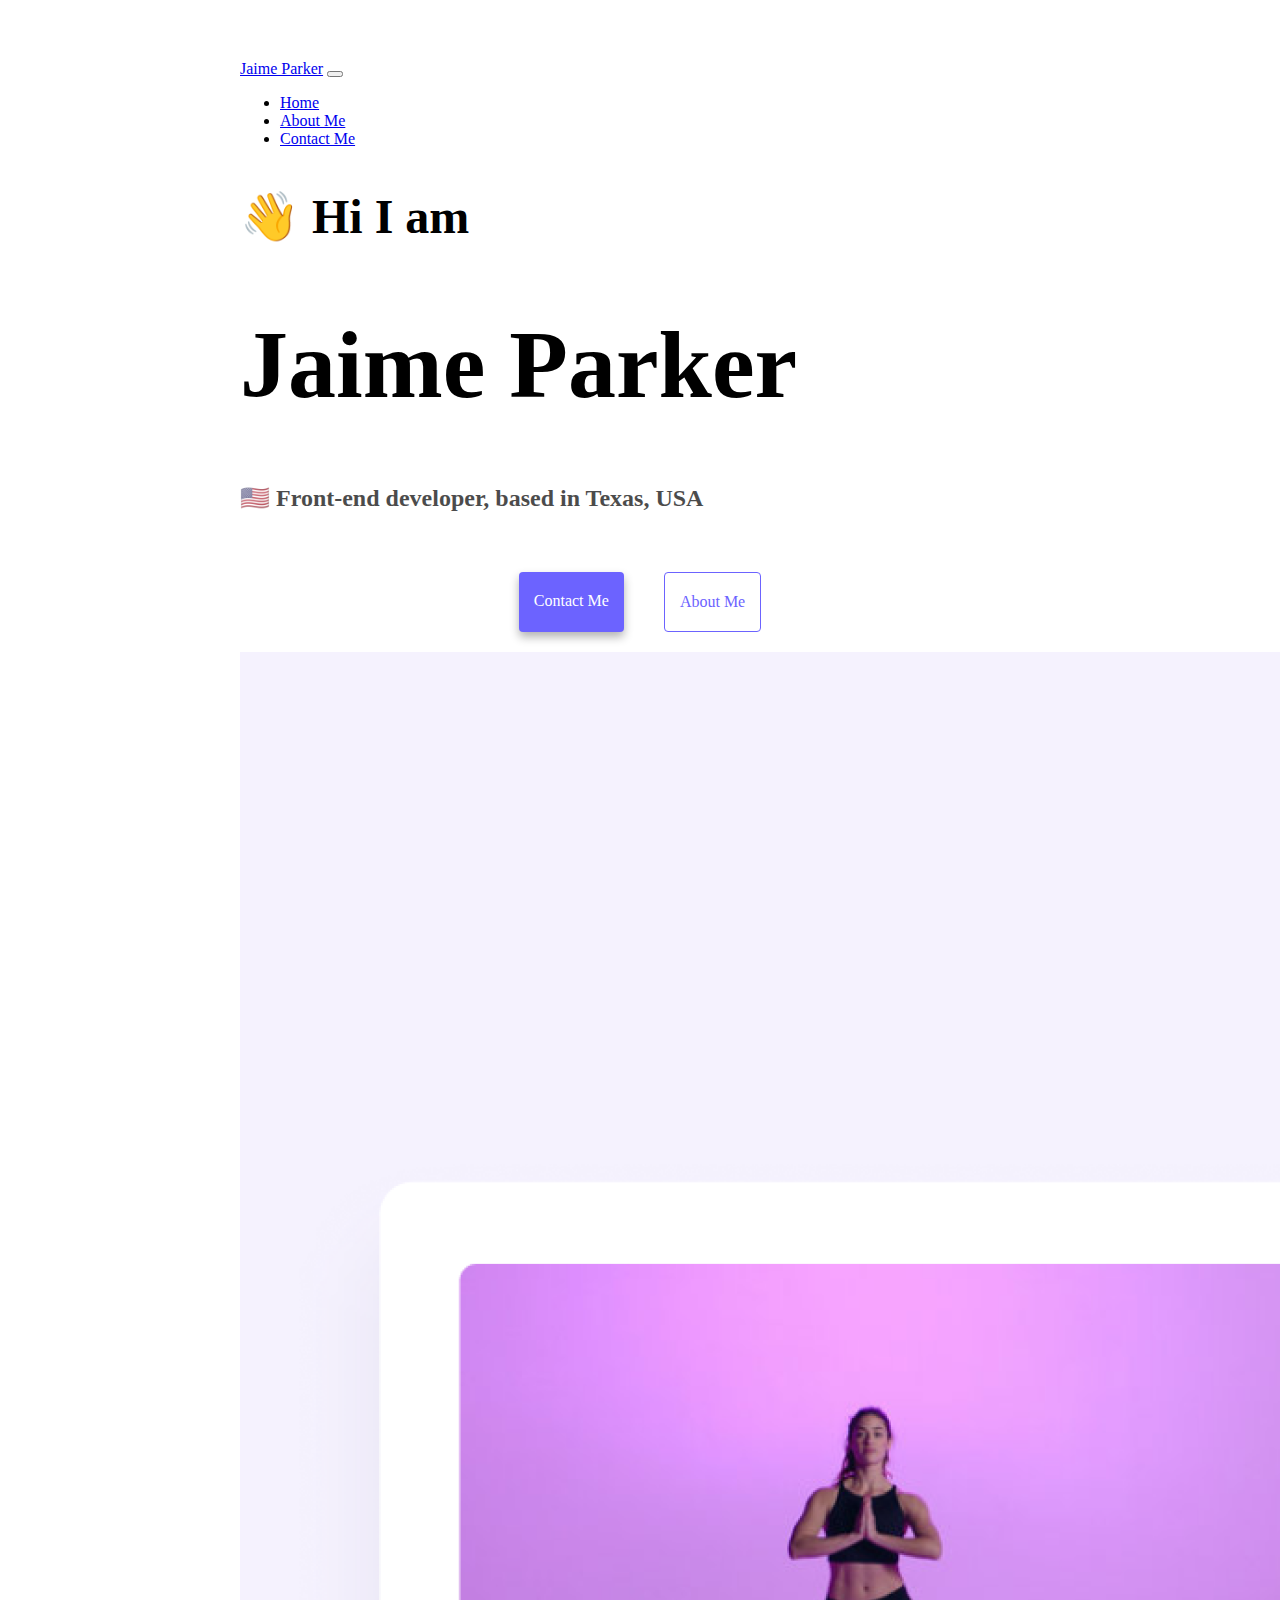
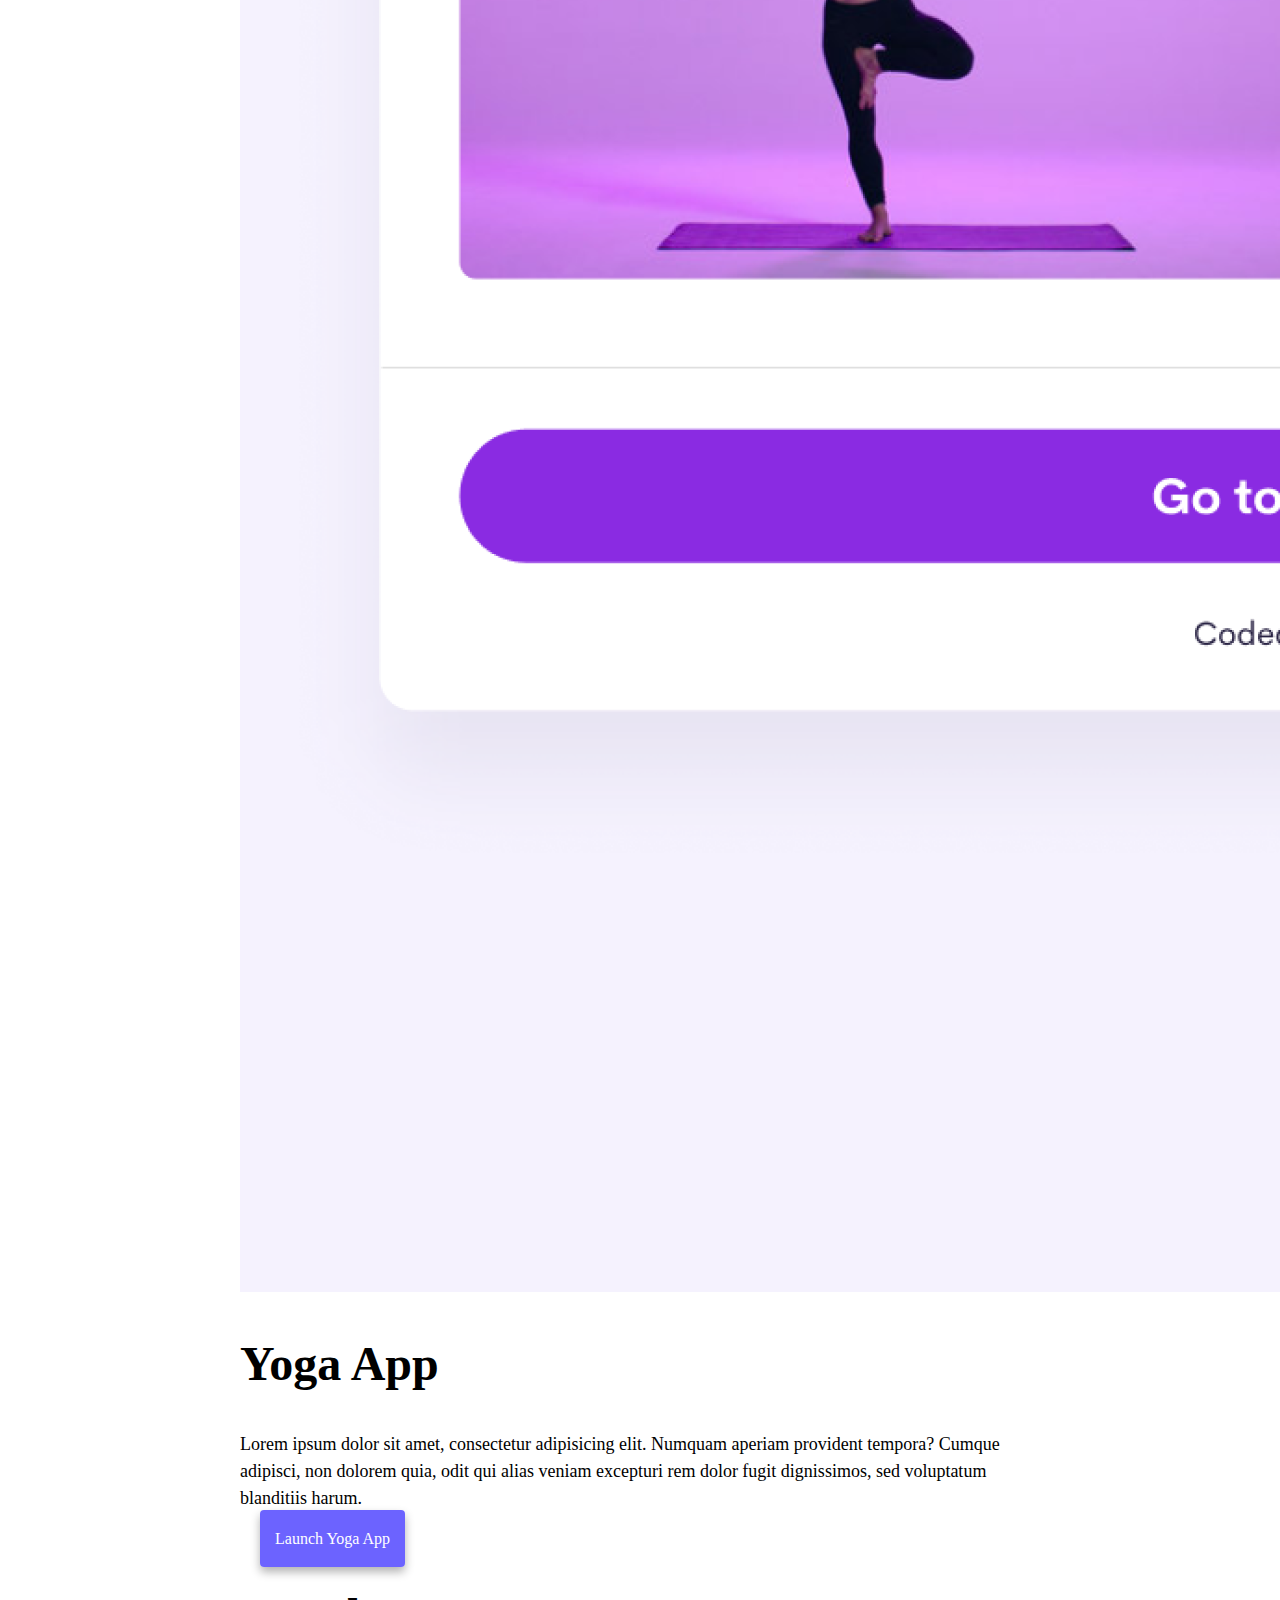
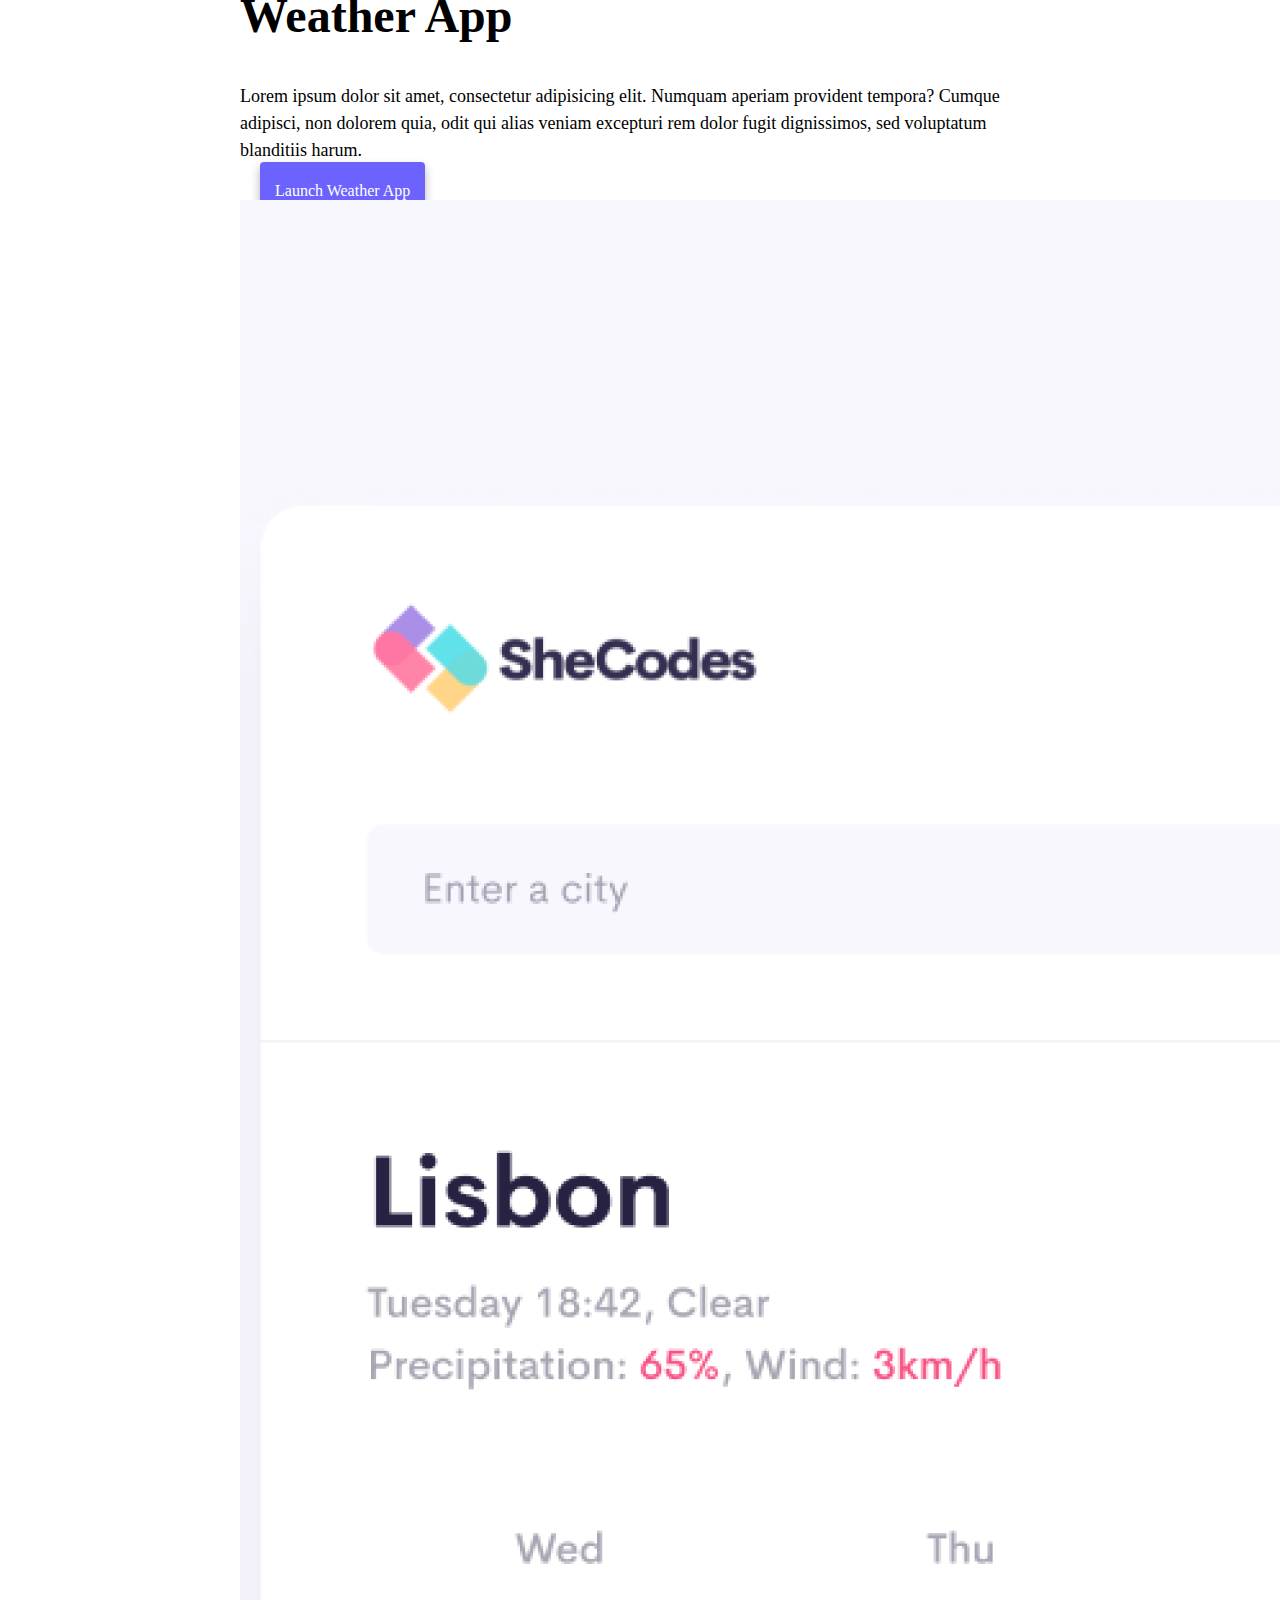
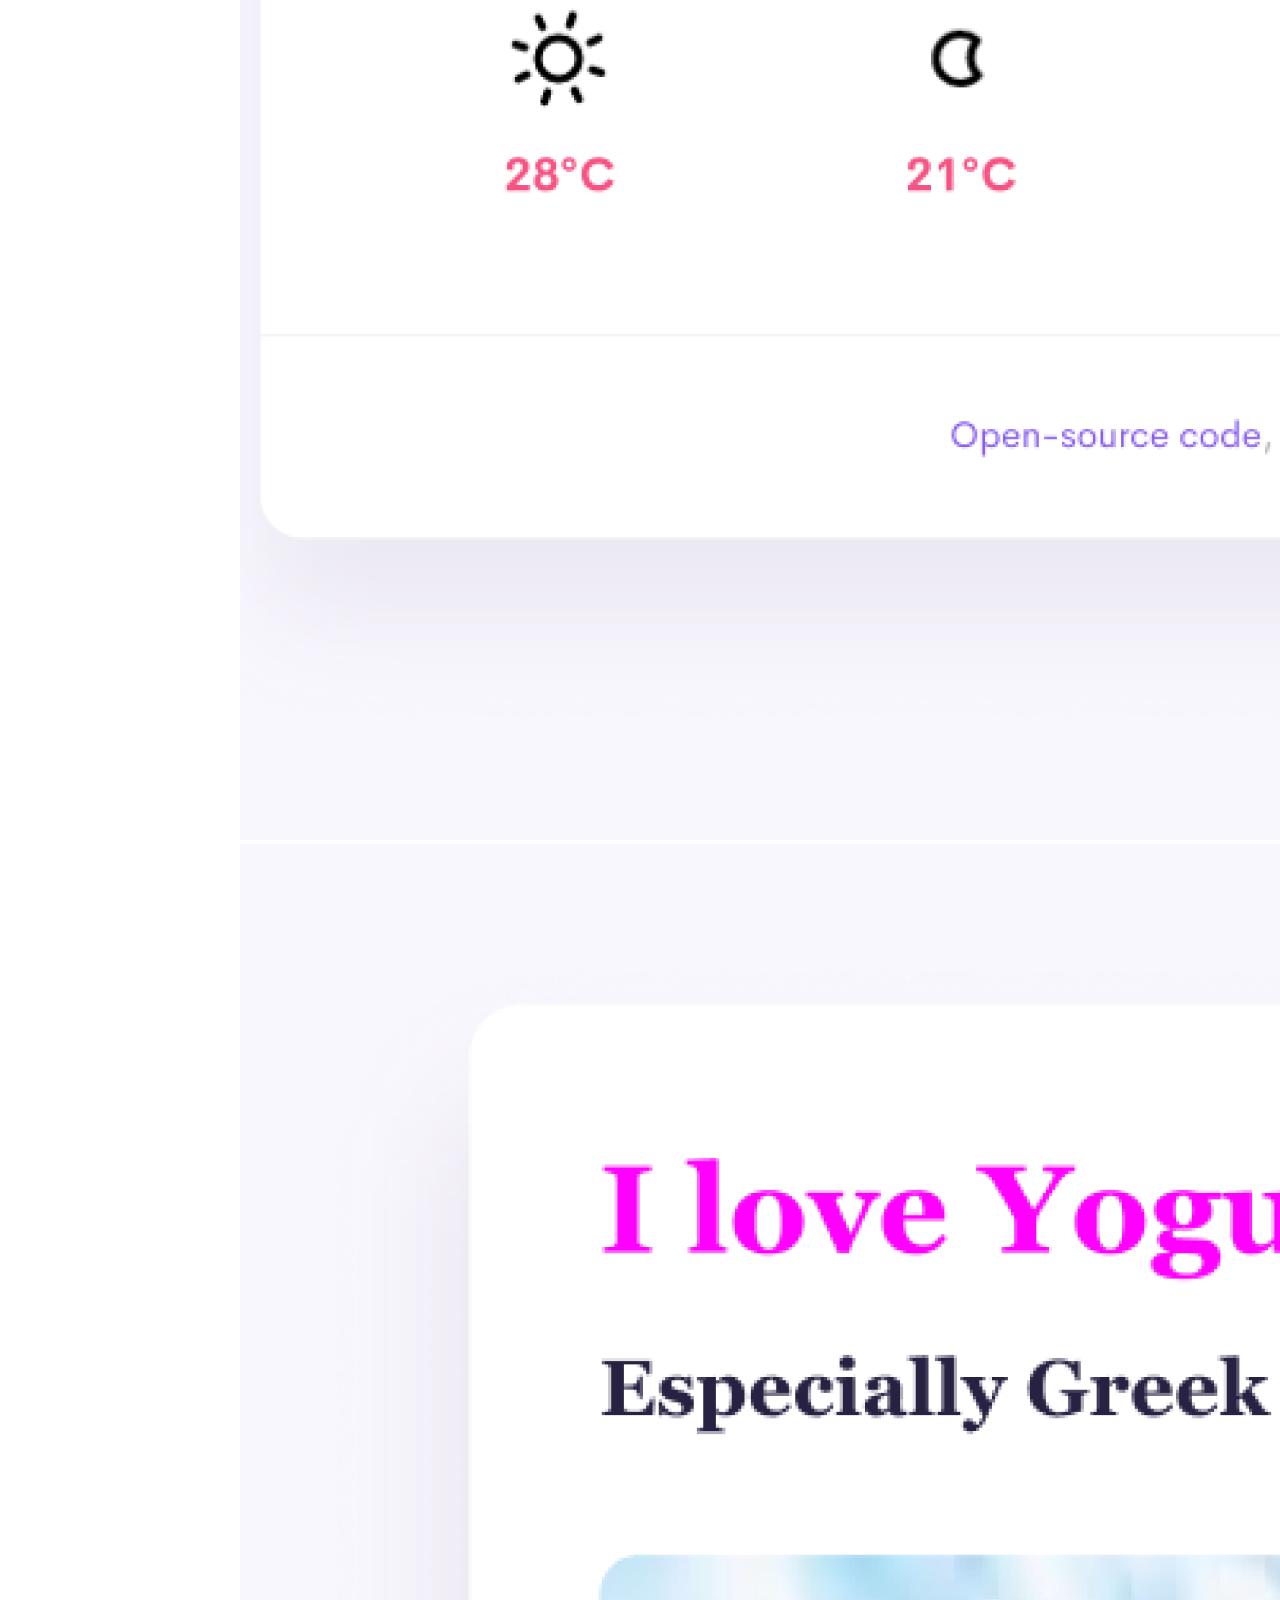
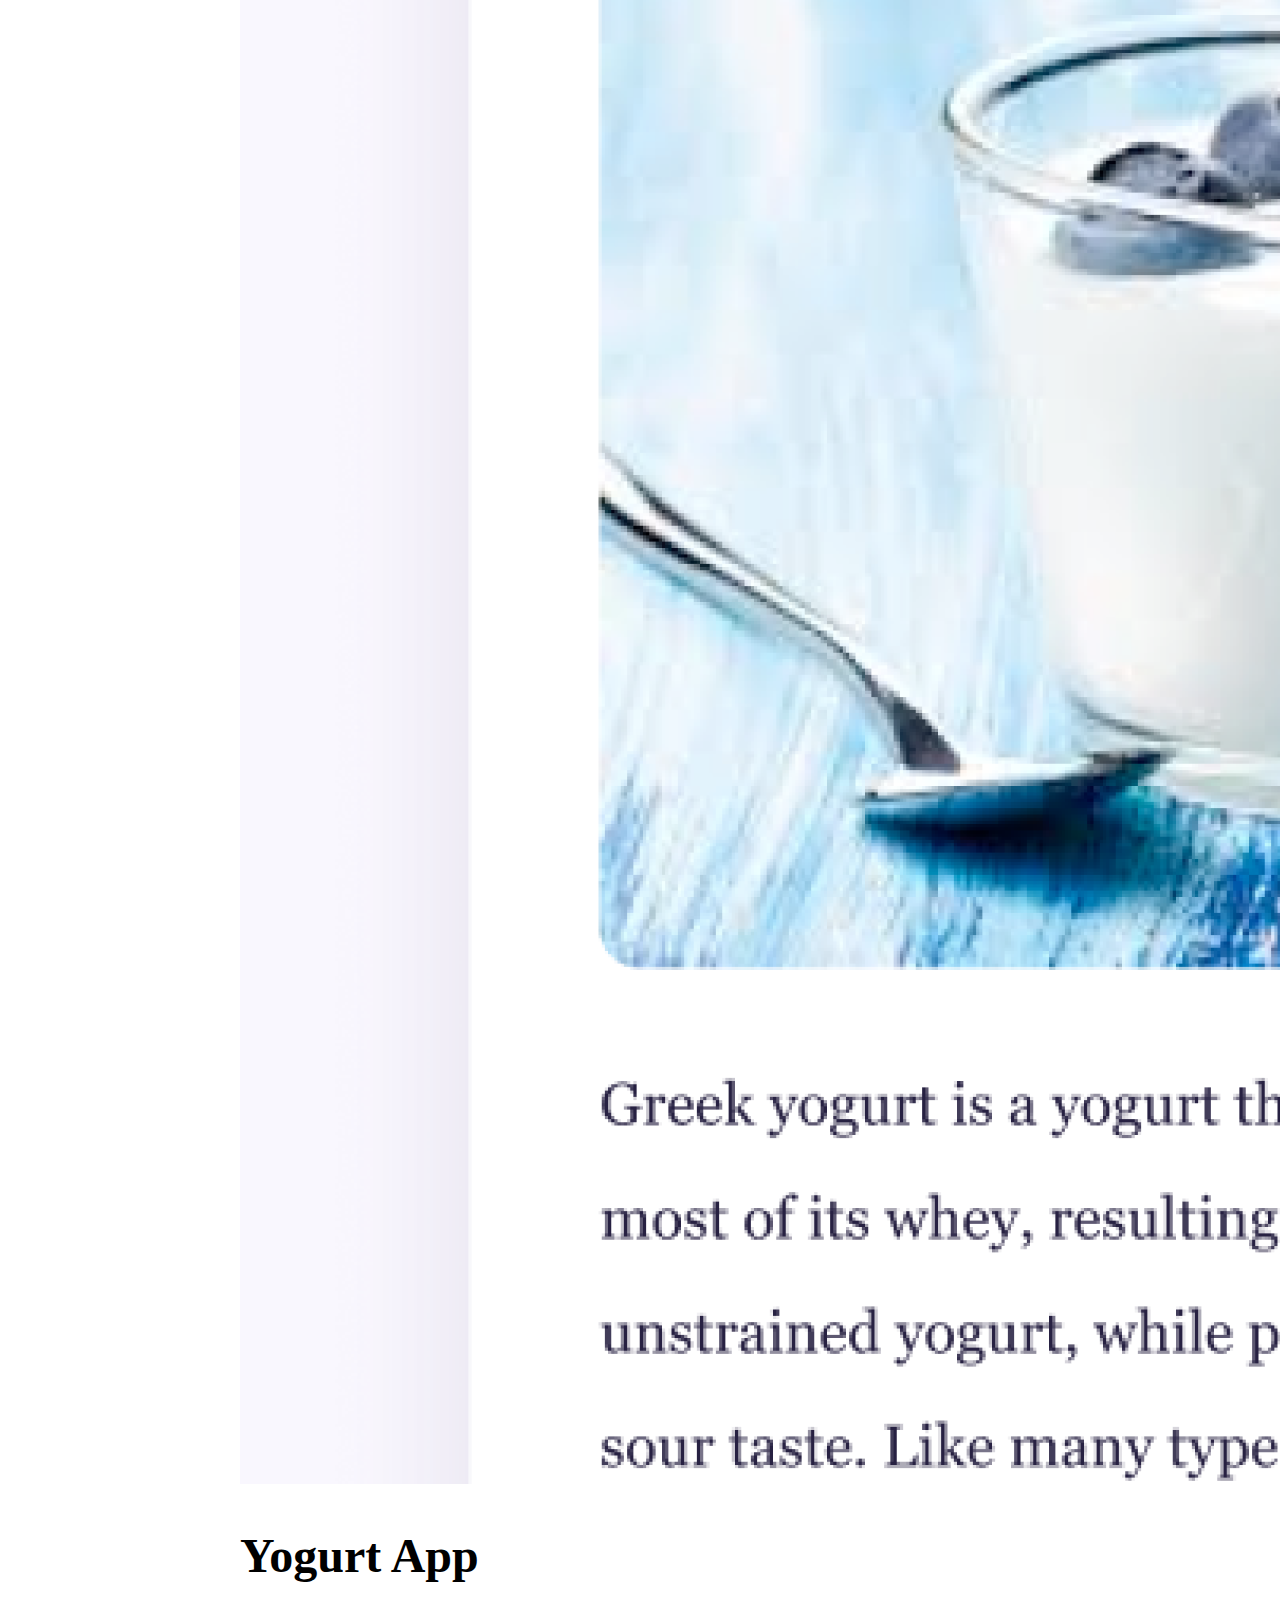
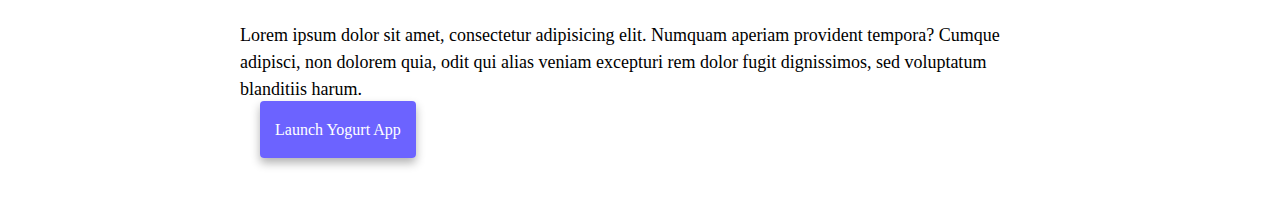
==== index.html @ 935fdfbe "Portfolio Project upload" ====
<!DOCTYPE html>
<html lang="en">
  <head>
    <meta charset="UTF-8" />
    <meta http-equiv="X-UA-Compatible" content="IE=edge" />
    <meta name="viewport" content="width=device-width, initial-scale=1.0" />
    <link
      href="https://cdn.jsdelivr.net/npm/bootstrap@5.0.2/dist/css/bootstrap.min.css"
      rel="stylesheet"
      integrity="sha384-EVSTQN3/azprG1Anm3QDgpJLIm9Nao0Yz1ztcQTwFspd3yD65VohhpuuCOmLASjC"
      crossorigin="anonymous"
    />
    <script
      src="https://cdn.jsdelivr.net/npm/bootstrap@5.0.2/dist/js/bootstrap.bundle.min.js"
      integrity="sha384-MrcW6ZMFYlzcLA8Nl+NtUVF0sA7MsXsP1UyJoMp4YLEuNSfAP+JcXn/tWtIaxVXM"
      crossorigin="anonymous"
    ></script>
    <title>Jaime Parker</title>
    <link rel="stylesheet" href="style.css" />
  </head>
  <body>
    <nav class="navbar navbar-expand-lg navbar-light bg-light fixed-top">
      <div class="container-fluid">
        <a class="navbar-brand" href="index.html">Jaime Parker</a>
        <button
          class="navbar-toggler"
          type="button"
          data-bs-toggle="collapse"
          data-bs-target="#navbarNav"
          aria-controls="navbarNav"
          aria-expanded="false"
          aria-label="Toggle navigation"
        >
          <span class="navbar-toggler-icon"></span>
        </button>
        <div class="collapse navbar-collapse" id="navbarNav">
          <ul class="navbar-nav">
            <li class="nav-item">
              <a class="nav-link active" aria-current="page" href="index.html"
                >Home</a
              >
            </li>
            <li class="nav-item">
              <a class="nav-link" href="about.html">About Me</a>
            </li>
            <li class="nav-item">
              <a class="nav-link" href="about.html#contact">Contact Me</a>
            </li>
          </ul>
        </div>
      </div>
    </nav>
    <h2 class="text-center">👋 Hi I am</h2>
    <h1 class="text-center">Jaime Parker</h1>
    <h3 class="text-center">🇺🇸 Front-end developer, based in Texas, USA</h3>
    <div class="navigation-links">
      <a href="about.html#contact" class="contact-link">Contact me</a>
      <a href="about.html" class="about-link">About me</a>
    </div>
    <!--close nav links-->
    <div class="container">
      <div class="row mt-5">
        <div class="col-md-6">
          <img src="images/yoga.png" class="img-fluid rounded" />
        </div>
        <!--close col-md-6-->
        <div class="col-md-6">
          <h2 class="mb-3">Yoga App</h2>
          <p>
            Lorem ipsum dolor sit amet, consectetur adipisicing elit. Numquam
            aperiam provident tempora? Cumque adipisci, non dolorem quia, odit
            qui alias veniam excepturi rem dolor fugit dignissimos, sed
            voluptatum blanditiis harum.
          </p>
          <div class="mt-5">
            <a href="#" class="primary-link">Launch Yoga App</a>
          </div>
          <!--close mt-5-->
        </div>
        <!--close col-md-6-->
      </div>
      <!--close row-->
      <div class="row mt-5">
        <div class="col-md-6">
          <h2 class="mb-3">Weather App</h2>
          <p>
            Lorem ipsum dolor sit amet, consectetur adipisicing elit. Numquam
            aperiam provident tempora? Cumque adipisci, non dolorem quia, odit
            qui alias veniam excepturi rem dolor fugit dignissimos, sed
            voluptatum blanditiis harum.
          </p>
          <div class="mb-5 mt-5">
            <a href="#" class="primary-link">Launch Weather App</a>
          </div>
          <!--close mt-5-->
        </div>
        <!--close col-md-6-->
        <div class="col-md-6">
          <img src="images/weather.png" class="img-fluid rounded" />
        </div>
        <!--close col-md-6-->
      </div>
      <!--close row-->
      <div class="row mt-5">
        <div class="col-md-6">
          <img src="images/yogurt.png" class="img-fluid rounded" />
        </div>
        <!--close col-md-6-->
        <div class="col-md-6">
          <h2 class="mb-3">Yogurt App</h2>
          <p>
            Lorem ipsum dolor sit amet, consectetur adipisicing elit. Numquam
            aperiam provident tempora? Cumque adipisci, non dolorem quia, odit
            qui alias veniam excepturi rem dolor fugit dignissimos, sed
            voluptatum blanditiis harum.
          </p>
          <div class="mt-5">
            <a href="#" class="primary-link">Launch Yogurt App</a>
          </div>
          <!--close mt-5-->
        </div>
        <!--close col-md-6-->
      </div>
      <!--close row-->
    </div>
    <!--close container-->
  </body>
</html>
---- style.css ----
:root {
  --primary-color: #6c63ff;
  --secondary-color: #f5f2fe;
  --box-shadow: 0 5px 10px rgba(0, 0, 0, 0.3);
}

body {
  margin: 60px auto;
  max-width: 800px;
}

h1 {
  font-size: 96px;
}

h2 {
  font-size: 48px;
}

h3 {
  font-size: 24px;
  opacity: 0.7;
}

p {
  font-size: 18px;
  line-height: 1.5;
}

.navigation-links {
  display: flex;
  margin-top: 40px;
  justify-content: center;
}

.navigation-links a {
  margin: 20px;
  border-radius: 4px;
  padding: 20px 15px;
  text-decoration: none;
  text-transform: capitalize;
}

.contact-link {
  background: var(--primary-color);
  box-shadow: var(--box-shadow);
  color: white;
}

.about-link {
  color: var(--primary-color);
  border: 1px solid var(--primary-color);
}

.homepage-link {
  color: var(--primary-color);
  text-align: center;
  display: block;
}

.about-paragraphs {
  display: flex;
  margin: 30px 0;
}

.about-paragraphs p {
  margin: 10px;
}

.email-link {
  display: flex;
  justify-content: center;
  color: var(--primary-color);
  font-size: 28px;
  text-decoration: none;
}

.email-link:hover {
  text-decoration: underline;
}

.primary-link {
  background: var(--primary-color);
  box-shadow: var(--box-shadow);
  color: white;
  margin: 20px;
  border-radius: 4px;
  padding: 20px 15px;
  text-decoration: none;
  text-transform: capitalize;
}
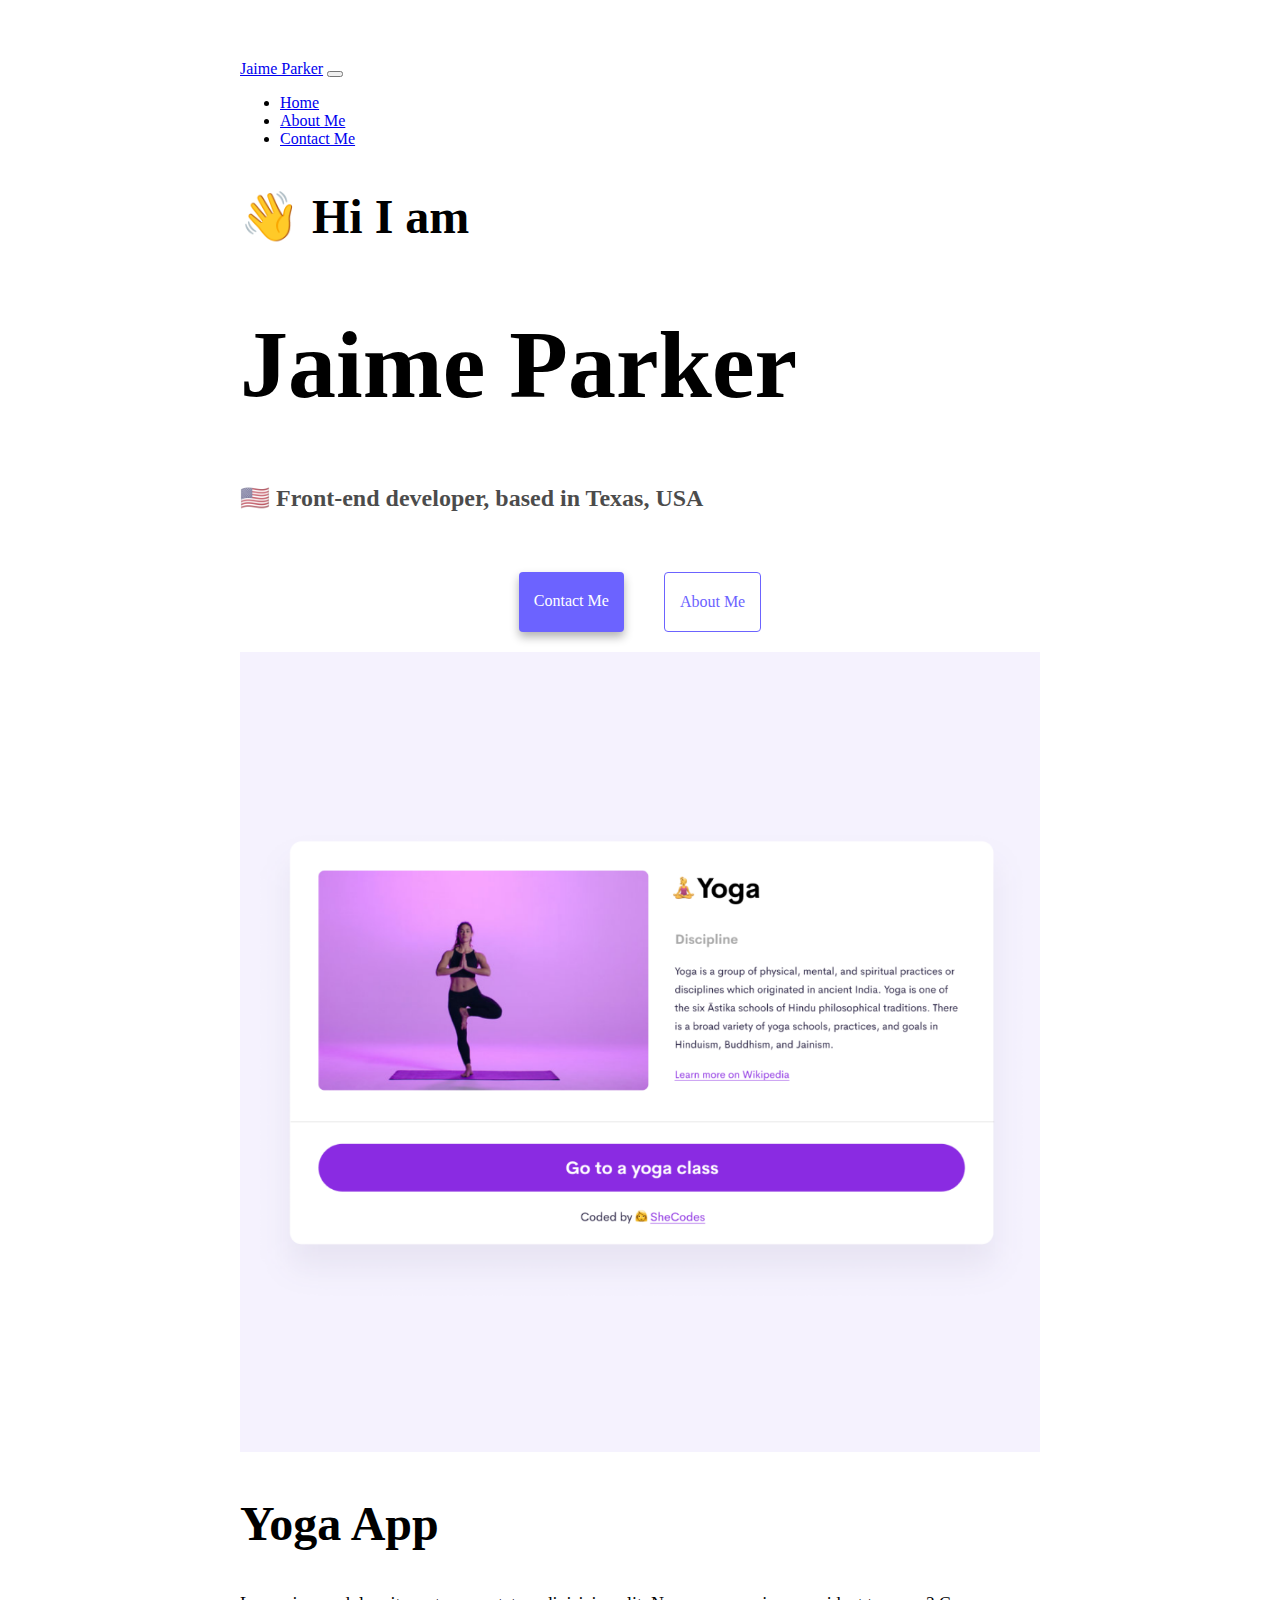
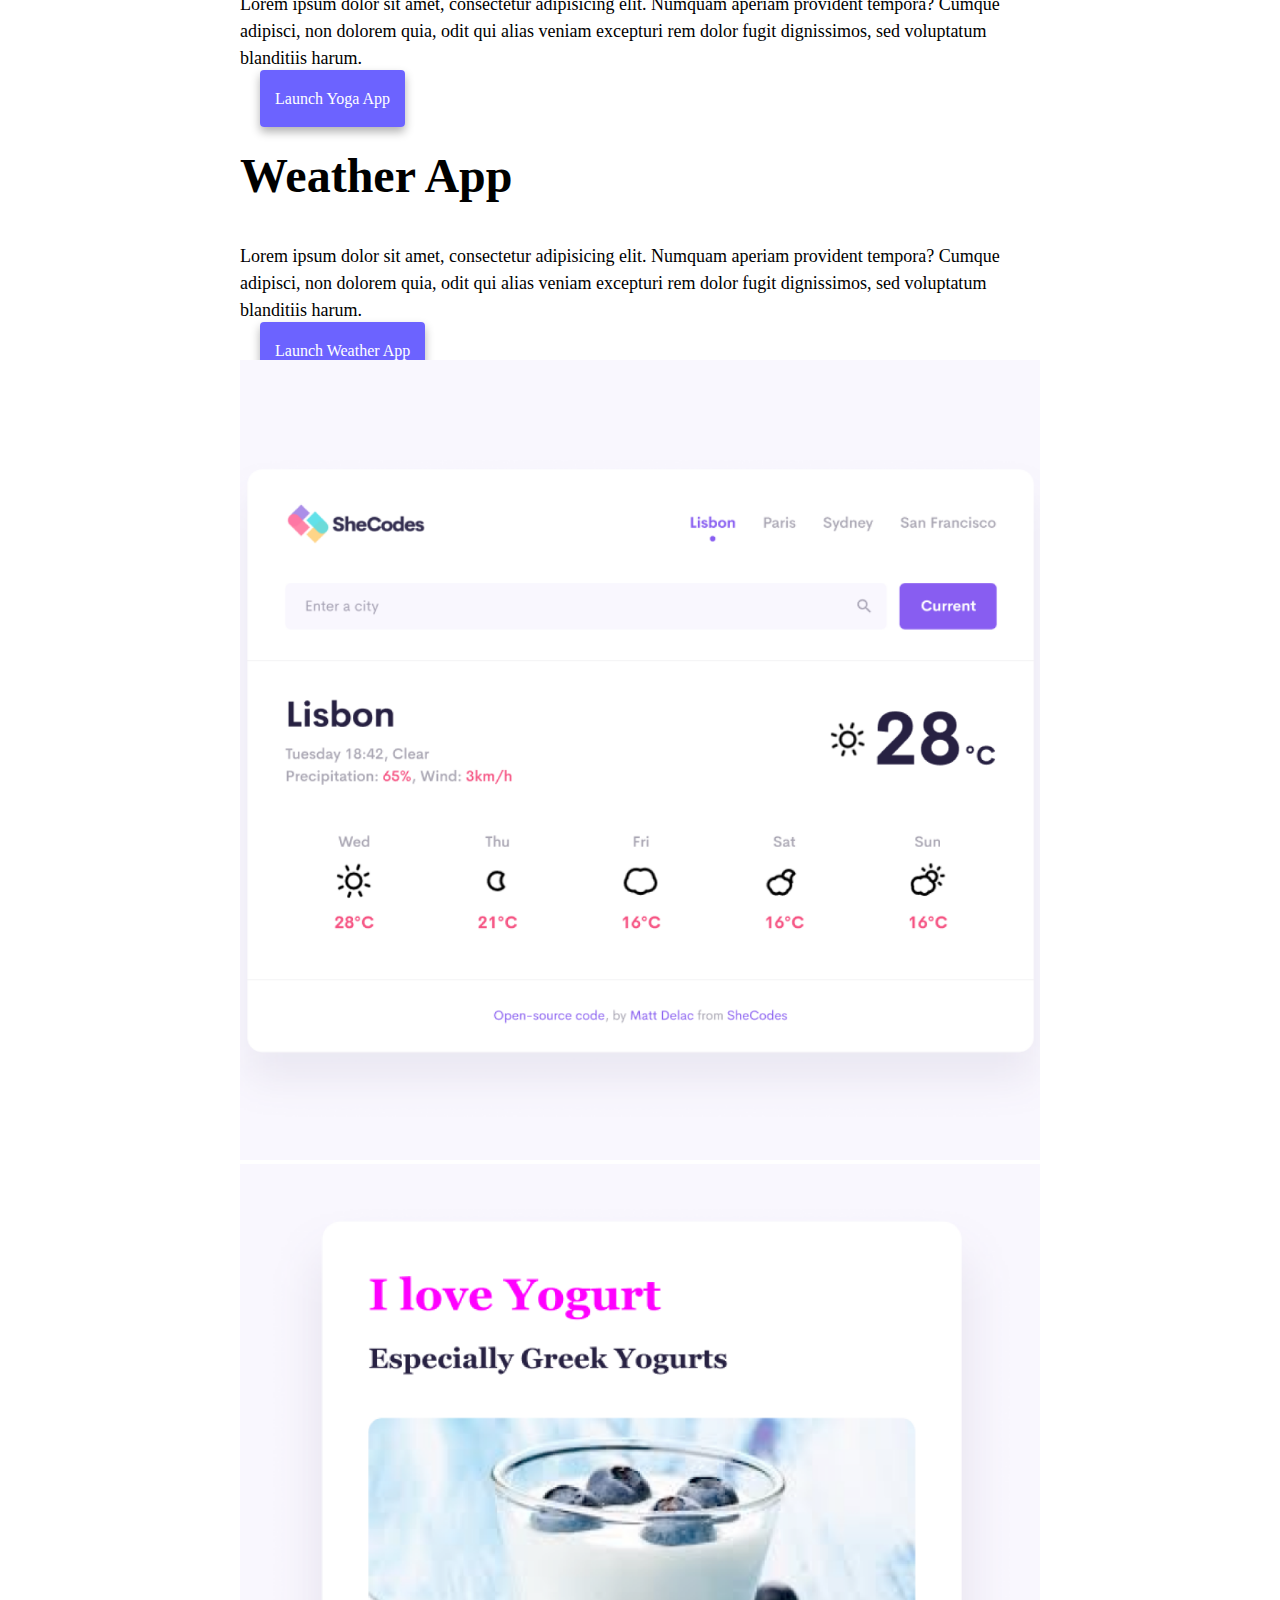
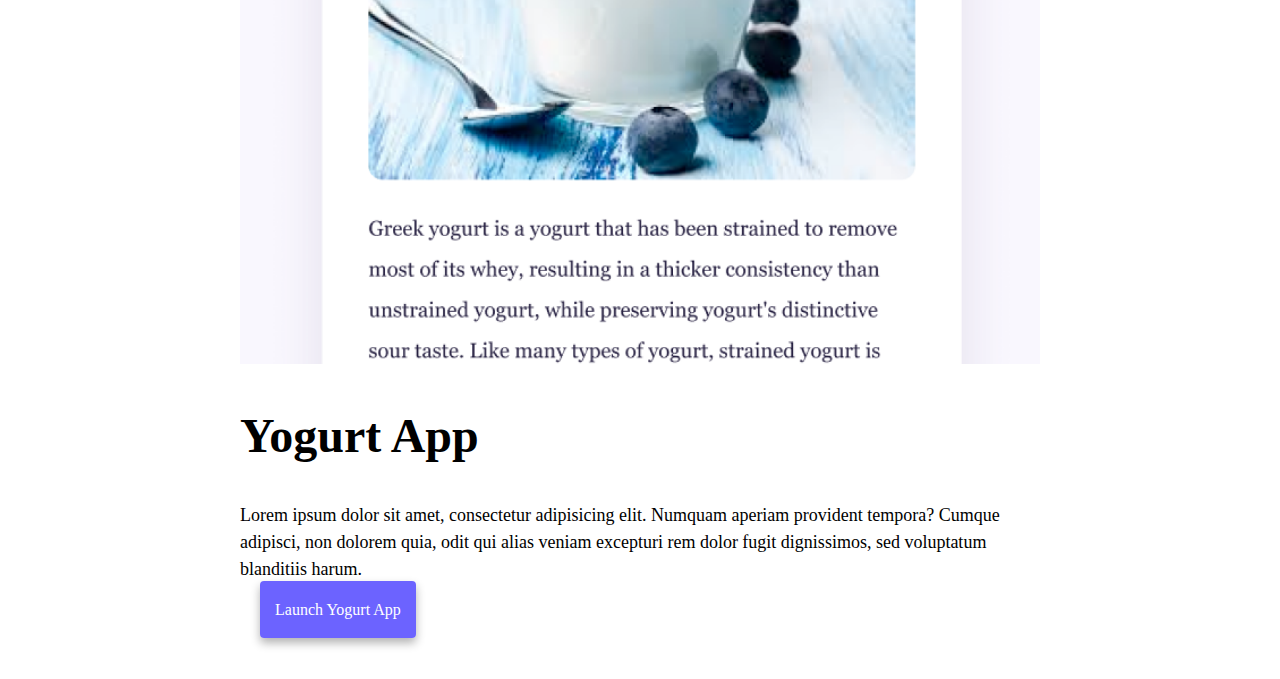
==== commit 57b47edd: "Made responsive and SEO friendly" ====
--- a/index.html
+++ b/index.html
@@ -4,6 +4,10 @@
     <meta charset="UTF-8" />
     <meta http-equiv="X-UA-Compatible" content="IE=edge" />
     <meta name="viewport" content="width=device-width, initial-scale=1.0" />
+    <meta
+      name="description"
+      content="Jaime Parker is a front-end developer based in Fort Worth, TX check out her projects and contact her for job inquiries."
+    />
     <link
       href="https://cdn.jsdelivr.net/npm/bootstrap@5.0.2/dist/css/bootstrap.min.css"
       rel="stylesheet"
@@ -15,7 +19,7 @@
       integrity="sha384-MrcW6ZMFYlzcLA8Nl+NtUVF0sA7MsXsP1UyJoMp4YLEuNSfAP+JcXn/tWtIaxVXM"
       crossorigin="anonymous"
     ></script>
-    <title>Jaime Parker</title>
+    <title>Jaime Parker - Front End Developer</title>
     <link rel="stylesheet" href="style.css" />
   </head>
   <body>
@@ -54,14 +58,25 @@
     <h1 class="text-center">Jaime Parker</h1>
     <h3 class="text-center">🇺🇸 Front-end developer, based in Texas, USA</h3>
     <div class="navigation-links">
-      <a href="about.html#contact" class="contact-link">Contact me</a>
-      <a href="about.html" class="about-link">About me</a>
+      <a
+        href="about.html#contact"
+        title="Contact Jaime Parker"
+        class="contact-link"
+        >Contact me</a
+      >
+      <a href="about.html" title="About Jaime Parker" class="about-link"
+        >About me</a
+      >
     </div>
     <!--close nav links-->
     <div class="container">
       <div class="row mt-5">
         <div class="col-md-6">
-          <img src="images/yoga.png" class="img-fluid rounded" />
+          <img
+            src="images/yoga.png"
+            alt="yoga project"
+            class="img-fluid rounded homepage-image"
+          />
         </div>
         <!--close col-md-6-->
         <div class="col-md-6">
@@ -73,7 +88,7 @@
             voluptatum blanditiis harum.
           </p>
           <div class="mt-5">
-            <a href="#" class="primary-link">Launch Yoga App</a>
+            <a href="#" class="primary-link project-link">Launch Yoga App</a>
           </div>
           <!--close mt-5-->
         </div>
@@ -90,20 +105,28 @@
             voluptatum blanditiis harum.
           </p>
           <div class="mb-5 mt-5">
-            <a href="#" class="primary-link">Launch Weather App</a>
+            <a href="#" class="primary-link project-link">Launch Weather App</a>
           </div>
           <!--close mt-5-->
         </div>
         <!--close col-md-6-->
         <div class="col-md-6">
-          <img src="images/weather.png" class="img-fluid rounded" />
+          <img
+            src="images/weather.png"
+            alt="weather project"
+            class="img-fluid rounded homepage-image"
+          />
         </div>
         <!--close col-md-6-->
       </div>
       <!--close row-->
       <div class="row mt-5">
         <div class="col-md-6">
-          <img src="images/yogurt.png" class="img-fluid rounded" />
+          <img
+            src="images/yogurt.png"
+            alt="yogurt project"
+            class="img-fluid rounded homepage-image"
+          />
         </div>
         <!--close col-md-6-->
         <div class="col-md-6">
@@ -115,7 +138,7 @@
             voluptatum blanditiis harum.
           </p>
           <div class="mt-5">
-            <a href="#" class="primary-link">Launch Yogurt App</a>
+            <a href="#" class="primary-link project-link">Launch Yogurt App</a>
           </div>
           <!--close mt-5-->
         </div>
--- a/style.css
+++ b/style.css
@@ -89,3 +89,47 @@
   text-decoration: none;
   text-transform: capitalize;
 }
+
+.img-fluid {
+  max-width: 100%;
+  height: auto;
+}
+
+@media (max-width: 600px) {
+  .homepage-image {
+    display: none;
+  }
+}
+
+@media (max-width: 600px) {
+  h2 {
+    font-size: 24px;
+    text-align: center;
+  }
+}
+
+@media (max-width: 600px) {
+  h1 {
+    font-size: 50px;
+  }
+}
+
+@media (max-width: 600px) {
+  h3 {
+    font-size: 24px;
+  }
+}
+
+@media (max-width: 600px) {
+  p {
+    text-align: center;
+  }
+}
+
+@media (max-width: 600px) {
+  .project-link {
+    display: block;
+    text-align: center;
+    margin: 0 20px;
+  }
+}
